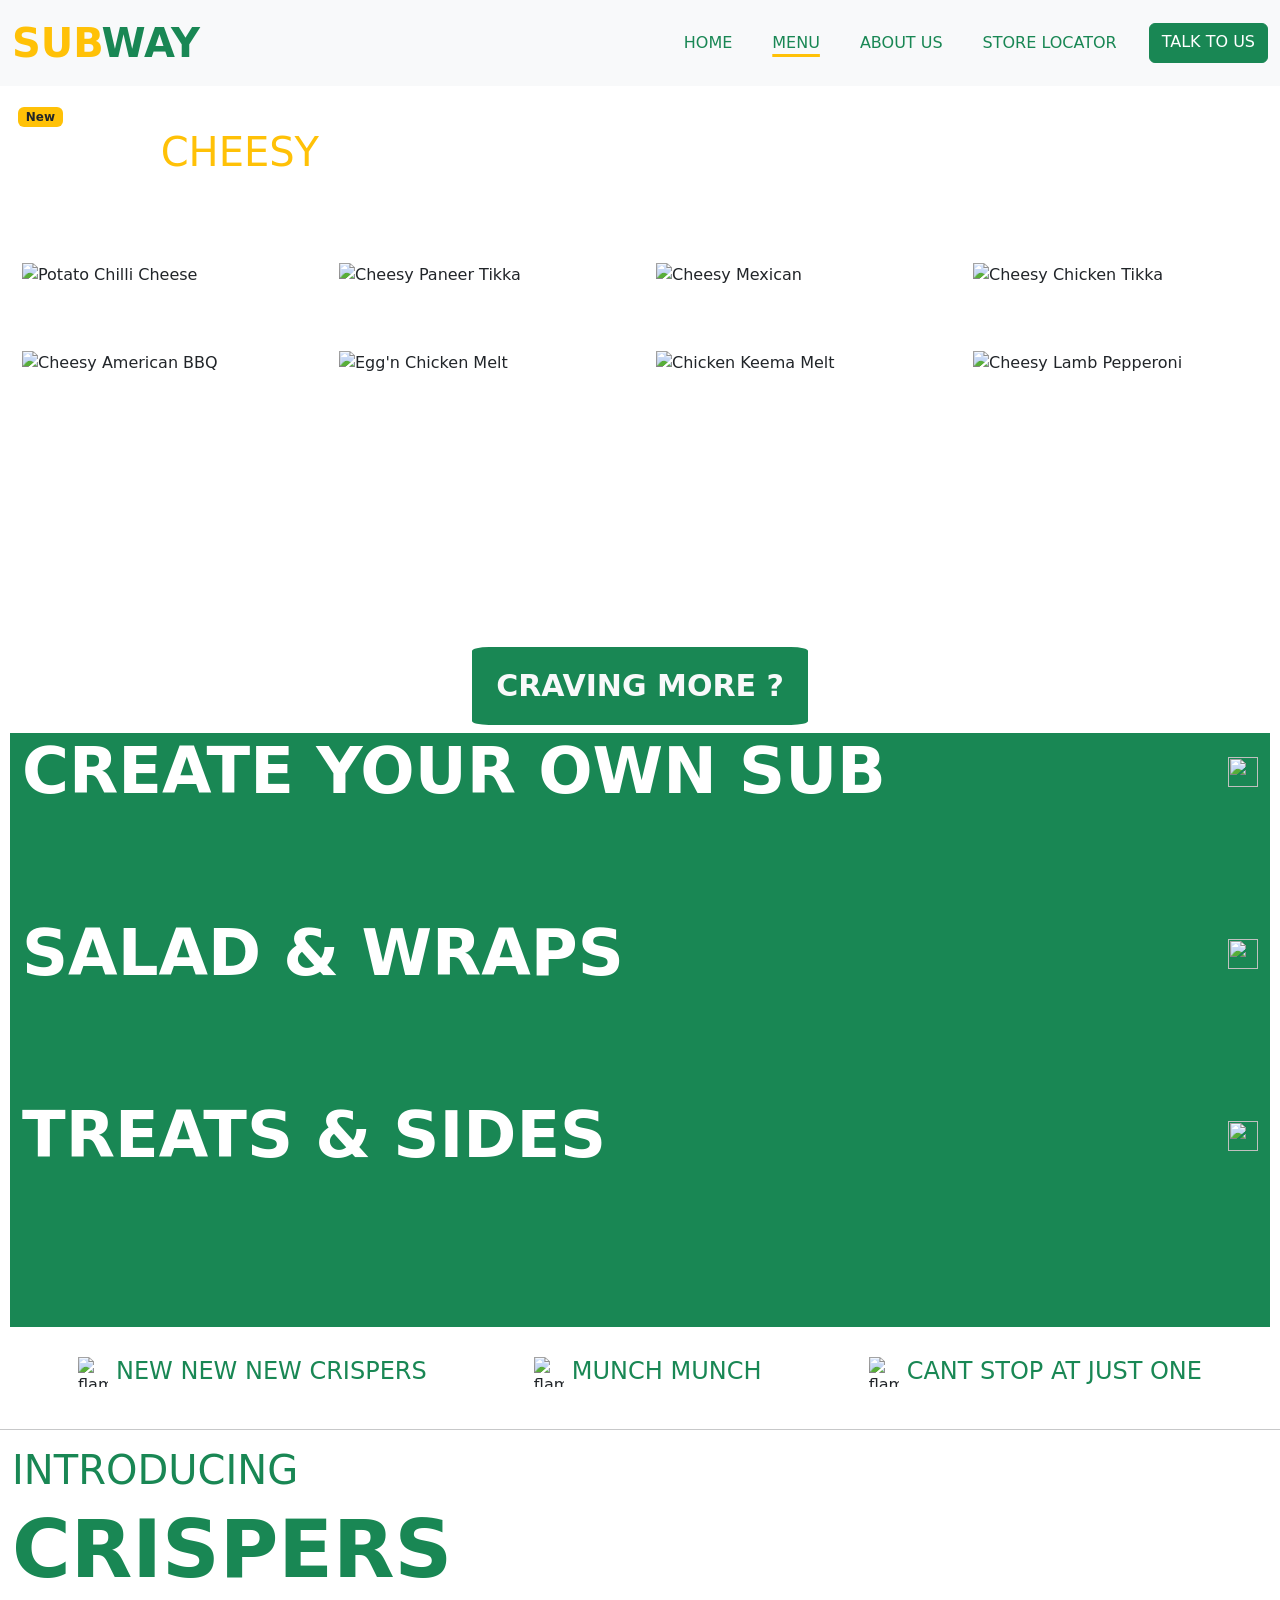
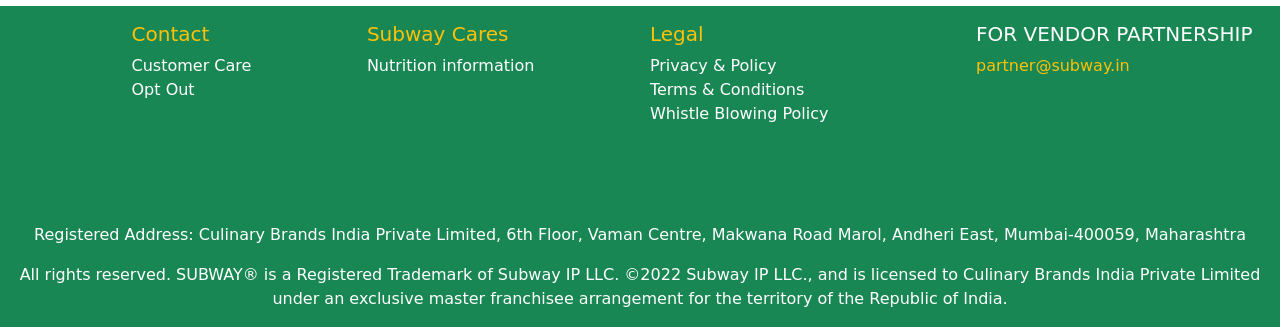
==== menu.html @ a2210f41 "first commit" ====
<!DOCTYPE html>
<html lang="en">
<head>
    <meta charset="UTF-8">
    <meta name="viewport" content="width=device-width, initial-scale=1.0">
    <title>Menu page</title>
    <link href="https://cdn.jsdelivr.net/npm/bootstrap@5.0.2/dist/css/bootstrap.min.css" rel="stylesheet"
    integrity="sha384-EVSTQN3/azprG1Anm3QDgpJLIm9Nao0Yz1ztcQTwFspd3yD65VohhpuuCOmLASjC" crossorigin="anonymous">
  <script src="https://cdn.jsdelivr.net/npm/bootstrap@5.0.2/dist/js/bootstrap.bundle.min.js"
    integrity="sha384-MrcW6ZMFYlzcLA8Nl+NtUVF0sA7MsXsP1UyJoMp4YLEuNSfAP+JcXn/tWtIaxVXM"
    crossorigin="anonymous"></script>
  <script src="https://cdn.jsdelivr.net/npm/@popperjs/core@2.9.2/dist/umd/popper.min.js"
    integrity="sha384-IQsoLXl5PILFhosVNubq5LC7Qb9DXgDA9i+tQ8Zj3iwWAwPtgFTxbJ8NT4GN1R8p"
    crossorigin="anonymous"></script>
  <script src="https://cdn.jsdelivr.net/npm/bootstrap@5.0.2/dist/js/bootstrap.min.js"
    integrity="sha384-cVKIPhGWiC2Al4u+LWgxfKTRIcfu0JTxR+EQDz/bgldoEyl4H0zUF0QKbrJ0EcQF"
    crossorigin="anonymous"></script>
  <!-- popper link -->
  <script src="https://cdn.jsdelivr.net/npm/@popperjs/core@2.11.8/dist/umd/popper.min.js"
    integrity="sha384-I7E8VVD/ismYTF4hNIPjVp/Zjvgyol6VFvRkX/vR+Vc4jQkC+hVqc2pM8ODewa9r"
    crossorigin="anonymous"></script>
  <script src="https://cdn.jsdelivr.net/npm/bootstrap@5.3.8/dist/js/bootstrap.min.js"
    integrity="sha384-G/EV+4j2dNv+tEPo3++6LCgdCROaejBqfUeNjuKAiuXbjrxilcCdDz6ZAVfHWe1Y"
    crossorigin="anonymous"></script>
    <!-- css -->
     <link rel="stylesheet" href="style.css"/>
</head>
<body>
    <!-- navbar -->
     <nav class="navbar navbar-expand-lg navbar-light bg-light">
    <div class="container-fluid">
      <a class="navbar-brand" href="#"><span class="text-warning fw-bold fs-1">SUB</span><span
          class="text-success fw-bold fs-1">WAY</span></a>
      <button class="navbar-toggler" type="button" data-bs-toggle="collapse" data-bs-target="#navbarSupportedContent"
        aria-controls="navbarSupportedContent" aria-expanded="false" aria-label="Toggle navigation">
        <span class="navbar-toggler-icon"></span>
      </button>
      <div class="collapse navbar-collapse" id="navbarSupportedContent">
        <ul class="navbar-nav ms-auto mb-2 mb-lg-0 gap-4">
          <li class="nav-item">
            <a class="nav-link text-success" aria-current="page" href="index.html">HOME</a>
          </li>
          <li class="nav-item">
            <a class="nav-link active text-success" href="menu.html">MENU</a>
          </li>
          <li class="nav-item">
            <a class="nav-link  text-success" href="aboutus.html">ABOUT US</a>
          </li>
          <li class="nav-item">
            <a class="nav-link  text-success" href="storelocator.html">STORE LOCATOR</a>
          </li>
          <a class="btn btn-success " href="talktous.html">TALK TO US</a>
        </ul>

      </div>
    </div>
  </nav>
  <!-- menu -->
    <div class="container-fluid menu">
        <div class="p-2">
       <span class="badge bg-warning text-dark">New</span> <h1 class="text-white">HOT & <span class="text-warning">CHEESY</span> </h1><h2 class="text-white">SIGNATURE SUBS</h2>
       </div>
       <div class="row d-flex flex-wrap p-2">
        <div class="col-lg-3 col-md-4 col-sm-6 col-12 p-3">
                <img src="https://subway.in/static/media/Potatao%20Chilli%20Cheese.041199b3c1da816c4b8d.jpg" alt="Potato Chilli Cheese" height="200" width="200"/>
                <h5 class="text-white">Potato Chilli Cheese</h5>
            </div>
            <div class="col-lg-3 col-md-4 col-sm-6 col-12 p-3">
                <img src="https://subway.in/static/media/Cheesy%20Paneer%20Tikka.ee3ecaaa51a4c49927cb.jpg" alt="Cheesy Paneer Tikka" height="200" width="200"/>
             <h5 class="text-white">Cheesy Paneer Tikka</h5>
            </div>
             <div class="col-lg-3 col-md-4 col-sm-6 col-12 p-3">
                <img src="https://subway.in/static/media/Cheesy%20Mexican.410afa5e3f52c0a7c9b8.jpg" alt="Cheesy Mexican" height="200" width="200"/>
             <h5 class="text-white">Cheesy Mexican</h5>
            </div>
             <div class="col-lg-3 col-md-4 col-sm-6 col-12 p-3">
                <img src="https://subway.in/static/media/Cheesy%20Chicken%20Tikka.871a055fccc8e0b72e85.jpg" alt="Cheesy Chicken Tikka" height="200" width="200"/>
             <h5 class="text-white">Cheesy Chicken Tikka</h5>
            </div>
            <div class="col-lg-3 col-md-4 col-sm-6 col-12 p-3">
                <img src="https://subway.in/static/media/Cheesy%20American%20BBQ.3f2a6ab28cebbb1d0132.jpg" alt="Cheesy American BBQ" height="200" width="200"/>
             <h5 class="text-white">Cheesy American BBQ</h5>
            </div>
             <div class="col-lg-3 col-md-4 col-sm-6 col-12 p-3">
                <img src="https://subway.in/static/media/Egg'n%20Chicken%20Melt.e3f1d6b749ba390acfc6.jpg" alt="Egg'n Chicken Melt" height="200" width="200"/>
             <h5 class="text-white">Egg'n Chicken Melt</h5>
            </div>
            <div class="col-lg-3 col-md-4 col-sm-6 col-12 p-3">
                <img src="https://subway.in/static/media/Chicken%20Keema%20Melt.56a788c976fb74b2b75b.jpg" alt="Chicken Keema Melt" height="200" width="200"/>
             <h5 class="text-white">Chicken Keema Melt</h5>
            </div>
             <div class="col-lg-3 col-md-4 col-sm-6 col-12 p-3">
                <img src="https://subway.in/static/media/Cheesy%20Lamb%20Pepperoni.9f77661063b0a98dd47d.jpg" alt="Cheesy Lamb Pepperoni" height="200" width="200"/>
             <h5 class="text-white">Cheesy Lamb Pepperoni</h5>
            </div>
        </div>
        <br><br><br><br><br><br><br><br><br>
        <h1 class=" text-center"><span class="head badge bg-success text-light p-4 text-center">CRAVING MORE ?</span></h1>
        <div class="container-fluid bg-success text-white ">        
            <div class="dropdown ">          
           <h1 class="display-3 fw-bold">CREATE YOUR OWN SUB</h1>
           <img class="mt-4 arrow" src="https://encrypted-tbn0.gstatic.com/images?q=tbn:ANd9GcT5I2tXzpYq-dBZASlMy3BJrve0DexTrgG6vUHQYuvfre0bkMNE" alt="" height="30" width="30"/>
           </div>
           <hr class="line">
           <div class="dropdown">
           <h1 class="display-3 fw-bold">SALAD & WRAPS</h1>
              <img class="mt-4" src="https://encrypted-tbn0.gstatic.com/images?q=tbn:ANd9GcT5I2tXzpYq-dBZASlMy3BJrve0DexTrgG6vUHQYuvfre0bkMNE" alt="" height="30" width="30"/>
           </div>
           <hr class="line">
           <div class="dropdown">
           <h1 class="display-3 fw-bold">TREATS & SIDES</h1>
              <img class="mt-4" src="https://encrypted-tbn0.gstatic.com/images?q=tbn:ANd9GcT5I2tXzpYq-dBZASlMy3BJrve0DexTrgG6vUHQYuvfre0bkMNE" alt="" height="30" width="30"/>
           </div>
           <hr class="line">
           <br>  <br> 

        </div>
       </div>
       <!-- fire content -->
       <div class="container dropdown p-2 mt-2">
       <div class="dropdown">
<img class="mt-1" src="https://uxwing.com/wp-content/themes/uxwing/download/e-commerce-currency-shopping/flame-icon.png" alt="flame" height="30" width="30"/>
<p class="text-success fs-4 ms-2">NEW NEW NEW CRISPERS</p>
       </div>
         <div class="dropdown">
<img class="mt-1" src="https://uxwing.com/wp-content/themes/uxwing/download/e-commerce-currency-shopping/flame-icon.png" alt="flame" height="30" width="30"/>
<p class="text-success fs-4 ms-2">MUNCH MUNCH</p>
         </div>
          <div class="dropdown">
<img class="mt-1" src="https://uxwing.com/wp-content/themes/uxwing/download/e-commerce-currency-shopping/flame-icon.png" alt="flame" height="30" width="30"/>
<p class="text-success fs-4 ms-2">CANT STOP AT JUST ONE</p>
         </div>
         </div>
         <hr>
         <!-- crispers -->
          <div class="container-fluid dropdown">
            <div class="row d-flex flex-wrap">
          <div class="col-lg-4 col-12">
            <h1 class="text-success">INTRODUCING </h1>
                <h1 class=" display-1 text-success fw-bold">CRISPERS</h1>
                </div>
                <div class="col-lg-8 col-12">
            <img src="https://subway.in/static/media/Crispers.c90a81bf24c63d311ce9.webp" alt="" class="img-fluid"  />
          </div>
          </div>
          </div>
    

     <!-- footer -->
  <div class="container-fluid">
    <div class="row bg-success">
      <div class="col-lg-9 col-12 foot p-3">
        <div>
          <h5 class="text-warning">Contact</h5>
          <li>Customer Care</li>
          <li>Opt Out</li>
        </div>

        <div>
          <h5 class="text-warning">Subway Cares</h5>
          <li>Nutrition information</li>
        </div>

        <div>
          <h5 class="text-warning">Legal</h5>
          <li>Privacy & Policy</li>
          <li>Terms & Conditions</li>
          <li>Whistle Blowing Policy</li>
        </div>

      </div>
      <div class="col-lg-3 col-12 p-3">
        <h5 class="text-white">FOR VENDOR PARTNERSHIP</h5>
        <p class="text-warning">partner@subway.in</p>
      </div>
      <hr class="line">
      <div class="foot2">
        <p class="text-white">Registered Address: Culinary Brands India Private Limited, 6th Floor, Vaman Centre, Makwana Road Marol,
          Andheri East, Mumbai-400059, Maharashtra</p>
        <p  class="text-white">All rights reserved. SUBWAY® is a Registered Trademark of Subway IP LLC. ©2022 Subway IP LLC., and is
          licensed to Culinary Brands India Private Limited under an exclusive master franchisee arrangement for the
          territory of the Republic of India.</p>
      </div>
    </div>

  </div>

</body>
</html>
---- style.css ----
.foot{
    display: flex;
    justify-content: space-evenly;
    /* gap:40px; */
    padding: 10px;
    color:white;
}
a{
    text-decoration: none;
}
li{
    list-style-type: none;
}

.navbar-nav .nav-link.active {
    text-decoration: underline;
    text-decoration-color: #ffc107;
    text-decoration-thickness: 3px;
    text-underline-offset: 6px;
}
.line{
    color:white;
    height:65px;
    /* width:80%; */
    border: none;  
}
.foot2{
    text-align: center;
}
/* menu */
.menu{
    background-image: url('https://img.magnific.com/premium-photo/soil-texture-dark-gardening-background_1039297-4889.jpg?semt=ais_hybrid&w=740&q=80');
    padding: 10px;

} 
.dropdown{
    display: flex;
    justify-content: space-between;
    flex-wrap: wrap;
   
}
.head{
    border-radius: 5%;
}
/* about */
.about{
    display: flex;
    flex-direction: column;
    justify-content: center;  
}
.aboutcontent{
    background-color: whitesmoke;
}
/* store locator */
.store{
    padding:10px 16px;
     border-radius: 4px;
    min-width: 230px;
}
.store::after {
    margin-left: 12px;
     float: right;
    margin-top: 8px;
}
.green{
    background-color: green;
     padding: 20px  30px !important; 
}
.forum .btn-warning,
.forum .btn-light{
    padding: 10px 24px;
    border-radius: 4px;
}
.forum{
    display: flex;
    justify-content: flex-start;
    flex-wrap: wrap;
    align-items: center;
      padding: 0px 20px !important;  
    gap:80px;
}
.forum::placeholder{
         text-align: center;
}
.dropdown2{
    margin-right: 30px;
}
.bun{
    text-align: center;
}
/* Talk to us */

.talktous{
    display: flex;
    justify-content: center;
}

.final{
    border-radius: 20px;
    padding: 5px 50px;
}
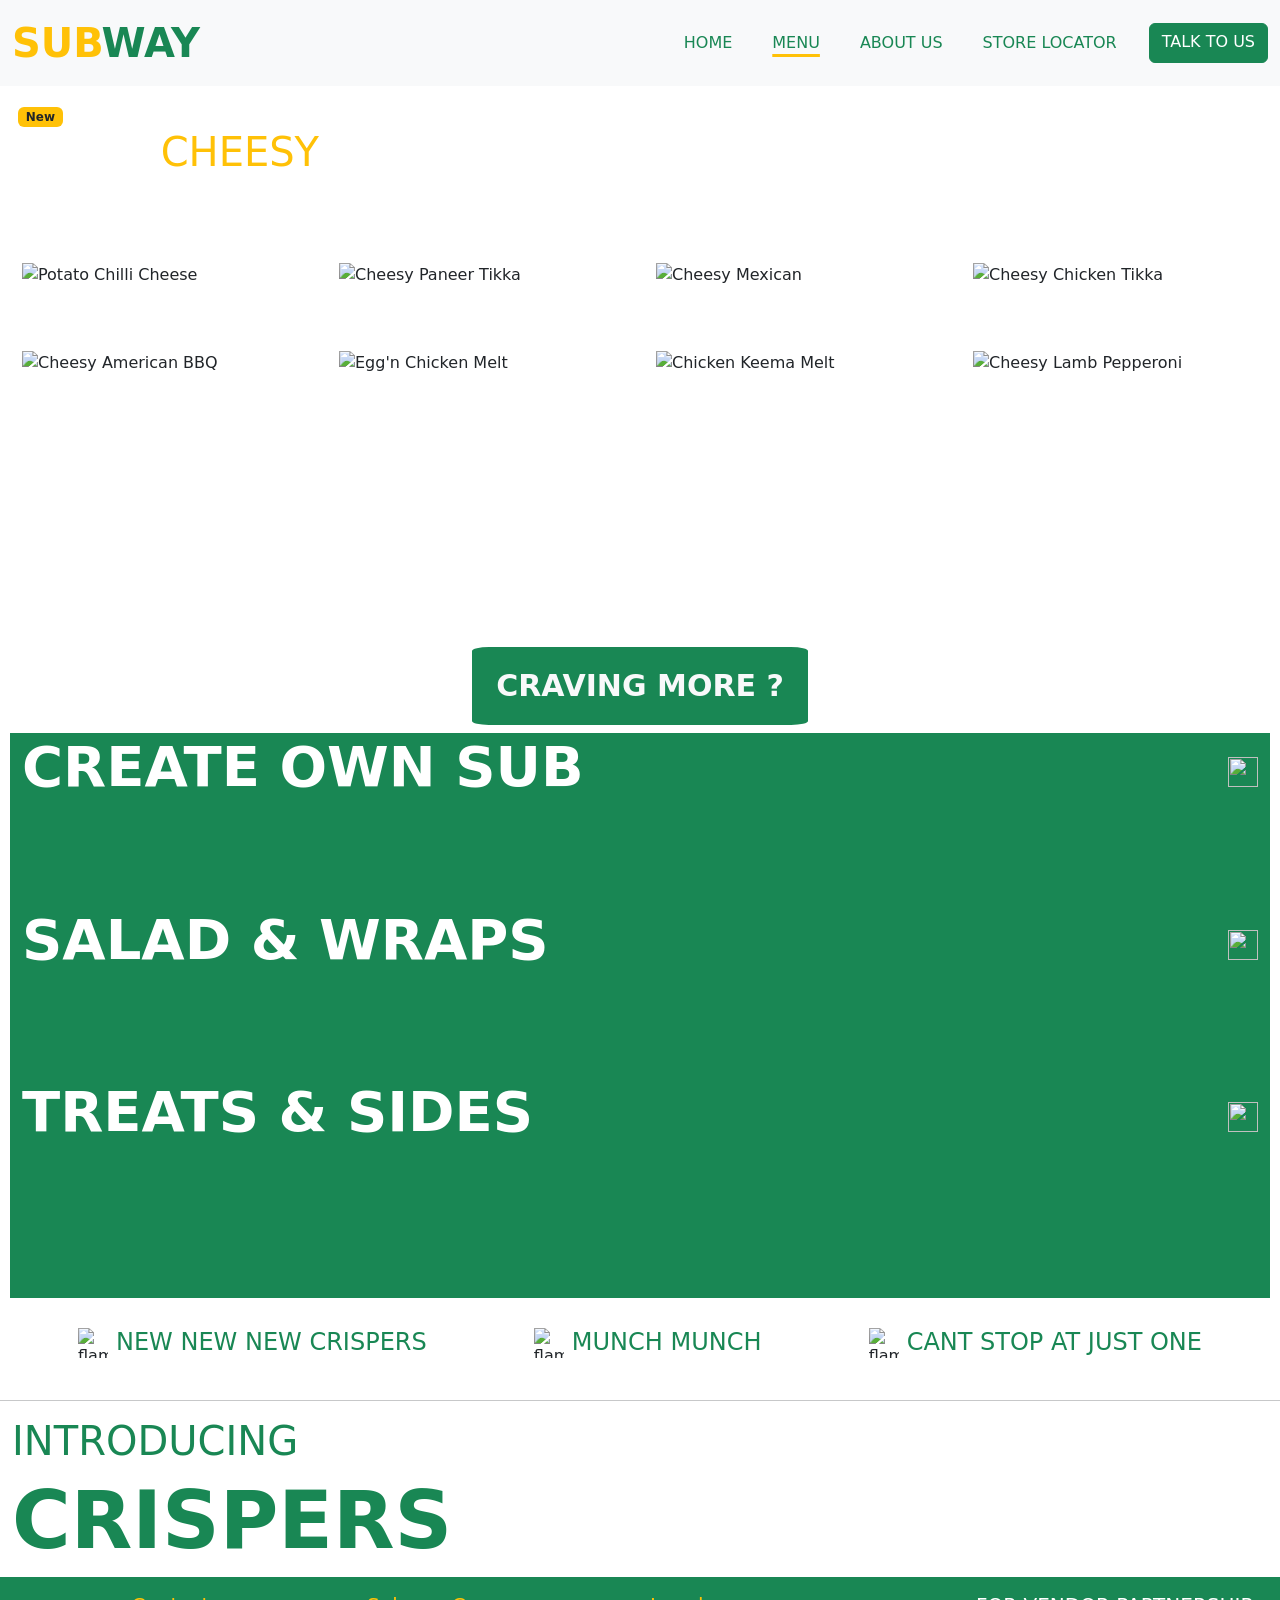
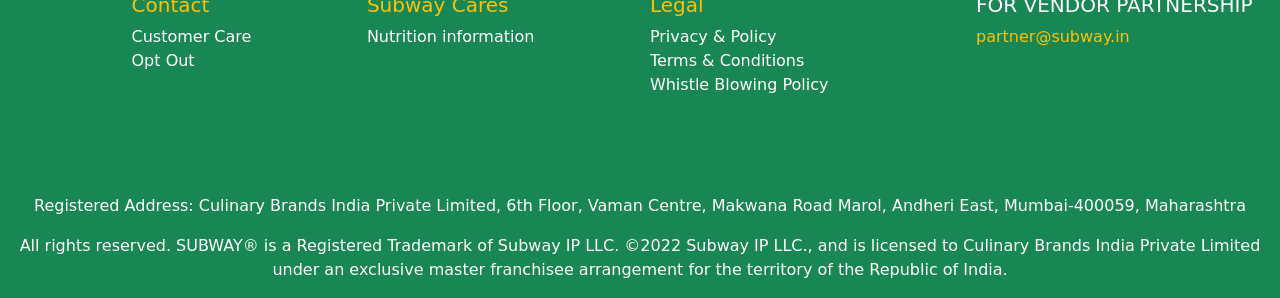
==== commit b053910d: "updated manu page" ====
--- a/menu.html
+++ b/menu.html
@@ -98,17 +98,17 @@
         <h1 class=" text-center"><span class="head badge bg-success text-light p-4 text-center">CRAVING MORE ?</span></h1>
         <div class="container-fluid bg-success text-white ">        
             <div class="dropdown ">          
-           <h1 class="display-3 fw-bold">CREATE YOUR OWN SUB</h1>
+           <h1 class="display-4 fw-bold">CREATE OWN SUB</h1>
            <img class="mt-4 arrow" src="https://encrypted-tbn0.gstatic.com/images?q=tbn:ANd9GcT5I2tXzpYq-dBZASlMy3BJrve0DexTrgG6vUHQYuvfre0bkMNE" alt="" height="30" width="30"/>
            </div>
            <hr class="line">
            <div class="dropdown">
-           <h1 class="display-3 fw-bold">SALAD & WRAPS</h1>
+           <h1 class="display-4 fw-bold">SALAD & WRAPS</h1>
               <img class="mt-4" src="https://encrypted-tbn0.gstatic.com/images?q=tbn:ANd9GcT5I2tXzpYq-dBZASlMy3BJrve0DexTrgG6vUHQYuvfre0bkMNE" alt="" height="30" width="30"/>
            </div>
            <hr class="line">
            <div class="dropdown">
-           <h1 class="display-3 fw-bold">TREATS & SIDES</h1>
+           <h1 class="display-4 fw-bold">TREATS & SIDES</h1>
               <img class="mt-4" src="https://encrypted-tbn0.gstatic.com/images?q=tbn:ANd9GcT5I2tXzpYq-dBZASlMy3BJrve0DexTrgG6vUHQYuvfre0bkMNE" alt="" height="30" width="30"/>
            </div>
            <hr class="line">
